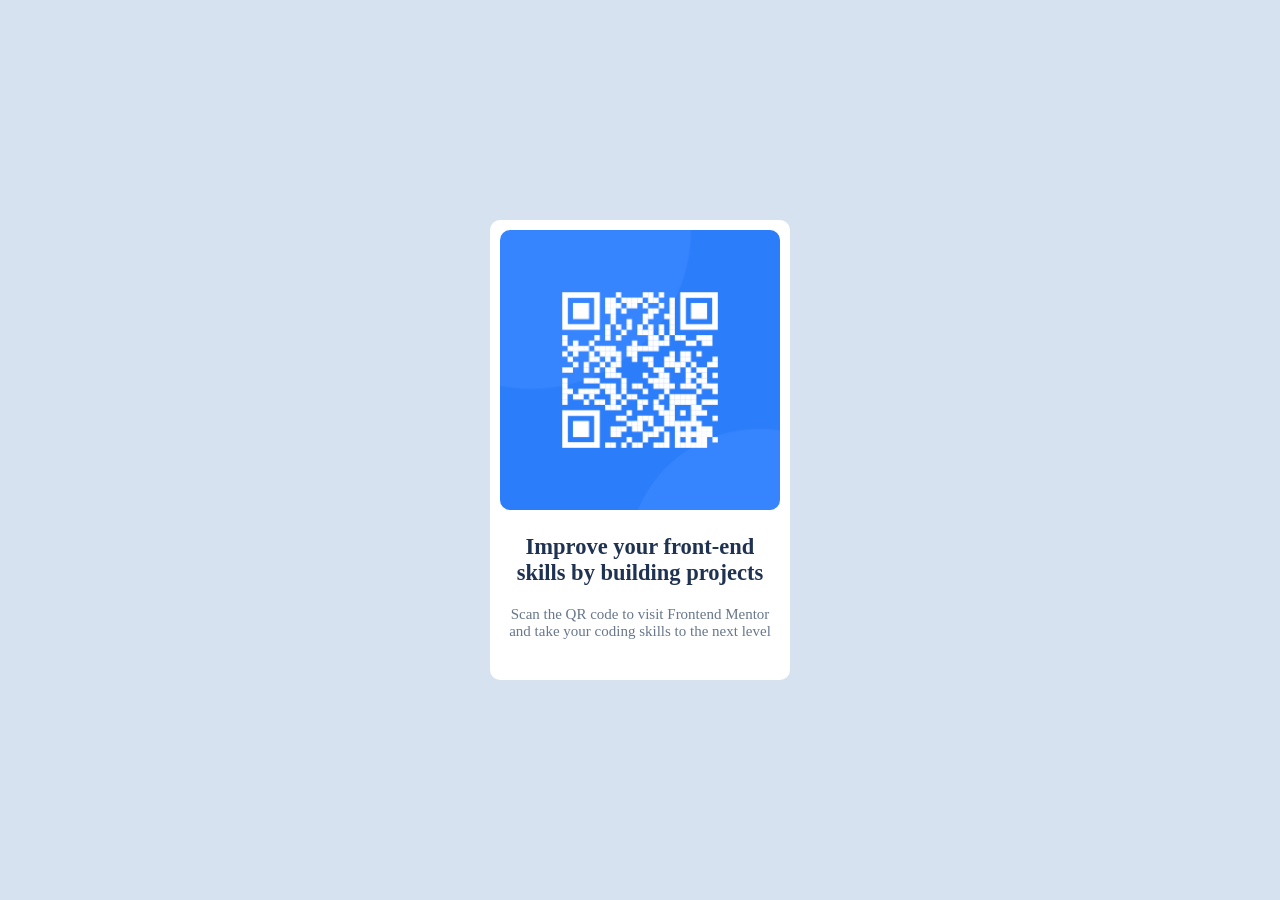
==== index.html @ 69e78fcc "first commit" ====
<!DOCTYPE html>
<html lang="en">
<head>
  <meta charset="UTF-8">
  <meta name="viewport" content="width=device-width, initial-scale=1.0"> <!-- displays site properly based on user's device -->
  <link rel="icon" type="image/png" sizes="32x32" href="./images/favicon-32x32.png">
  <title>Frontend Mentor | QR code component</title>
  <link rel="preconnect" href="https://fonts.googleapis.com">
  <link rel="preconnect" href="https://fonts.gstatic.com" crossorigin>
  <link href="https://fonts.googleapis.com/css2?family=Outfit:wght@100..900&display=swap" rel="stylesheet">
  <link rel="stylesheet" href="style.css">
</head>
<body>

  <main class="main__section">
    <picture class="image__container">
        <img class="image" src="./images/image-qr-code.png" alt="">
    </picture>

    <article class="content__container">
        <h2 class="title">Improve your front-end skills by building projects</h2>
        <p class="description">Scan the QR code to visit Frontend Mentor and take your coding skills to the next level</p>
    </article>
  </main>
</body>
</html>
---- style.css ----
*
{
    margin: 0;
    padding: 0;
    box-sizing: border-box;
}
html
{
    font-size: 62.5%;
}

:root
{
    /* COLOR */

    --White: hsl(0, 0%, 100%);
    --Slate-300: hsl(212, 45%, 89%);
    --Slate-500: hsl(216, 15%, 48%);
    --Slate-900: hsl(218, 44%, 22%);

    /* FONT FAMILY */
    --ff-base: "Outfit", sans-serif;

}

body
{
    font-size: 15px;
    font-weight: 400;
    min-height: 100vh;
    display: grid;
    place-content: center;
    background-color: var(--Slate-300);
    color: var(--Slate-900);
}

main
{
    width: 30rem;
    padding: 1rem;
    border-radius: 1rem;
    background-color: var(--White);
    text-align: center;
    display: grid;
    gap: 2rem;
}

.image
{
    width: 100%;
    border-radius: 1rem;
}

.content__container
{
    display: grid;
    gap: 2rem;
    padding-bottom: 3rem;
}

.description
{
    color: var(--Slate-500);
}
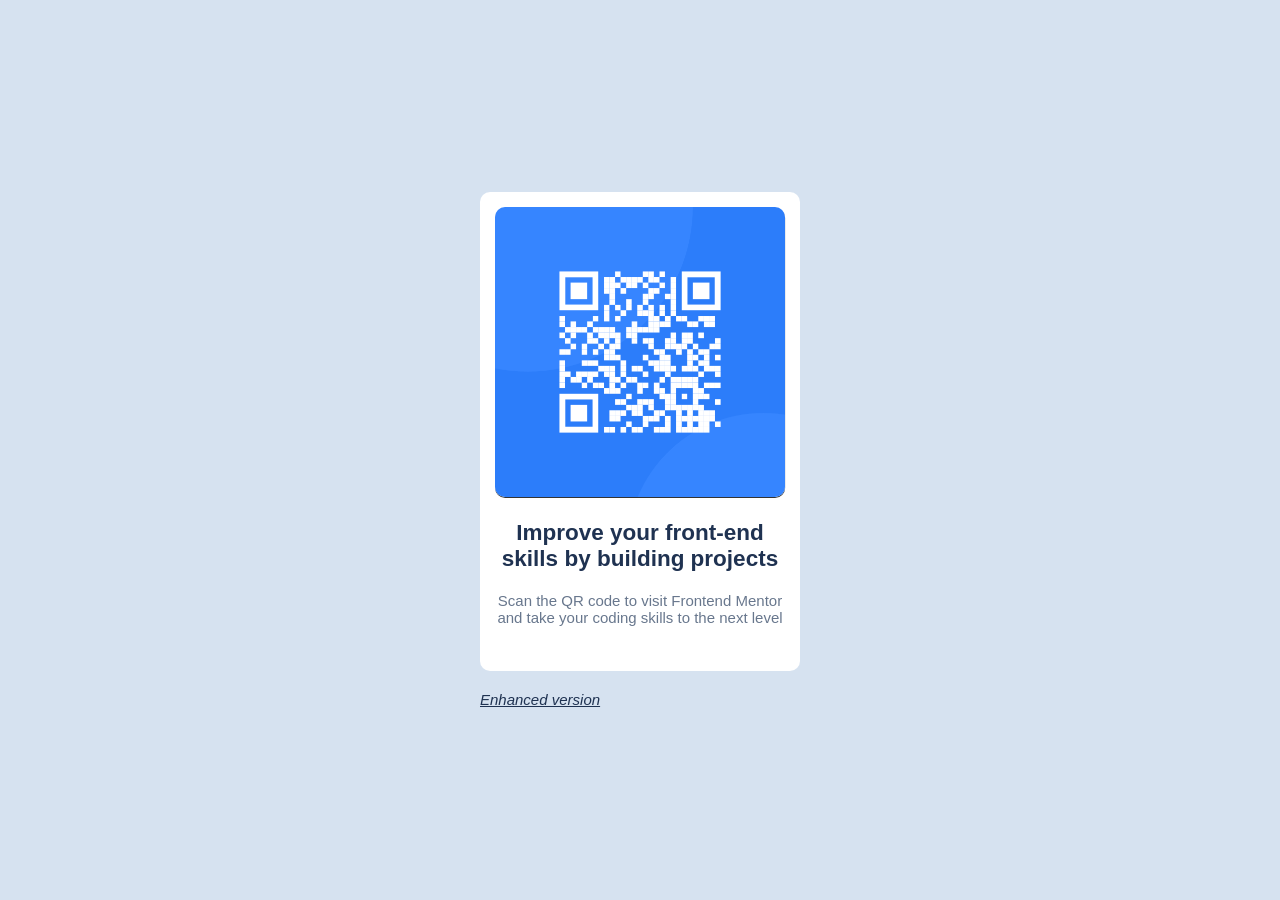
==== commit 7041f08d: "Enhance version" ====
--- a/index.html
+++ b/index.html
@@ -11,16 +11,18 @@
   <link rel="stylesheet" href="style.css">
 </head>
 <body>
-
-  <main class="main__section">
+  <main class="main__section main__section2">
     <picture class="image__container">
-        <img class="image" src="./images/image-qr-code.png" alt="">
+        <img class="image" src="./images/image-qr-code.png" alt="QR code linking to Frontend Mentor">
     </picture>
 
     <article class="content__container">
+      
         <h2 class="title">Improve your front-end skills by building projects</h2>
         <p class="description">Scan the QR code to visit Frontend Mentor and take your coding skills to the next level</p>
     </article>
   </main>
+
+  <a class="page__link" href="./index2.html">Enhanced version</a>
 </body>
 </html>
--- a/style.css
+++ b/style.css
@@ -3,6 +3,7 @@
     margin: 0;
     padding: 0;
     box-sizing: border-box;
+    font-family:var(--ff-base) ;
 }
 html
 {
@@ -19,7 +20,7 @@
     --Slate-900: hsl(218, 44%, 22%);
 
     /* FONT FAMILY */
-    --ff-base: "Outfit", sans-serif;
+    --ff-base: "Montserrat", sans-serif;
 
 }
 
@@ -30,14 +31,15 @@
     min-height: 100vh;
     display: grid;
     place-content: center;
+    color: var(--Slate-900);
     background-color: var(--Slate-300);
-    color: var(--Slate-900);
 }
 
-main
+.main__section
 {
-    width: 30rem;
-    padding: 1rem;
+    width: 32rem;
+    margin-bottom: 2rem;
+    padding: 1.5rem;
     border-radius: 1rem;
     background-color: var(--White);
     text-align: center;
@@ -49,6 +51,7 @@
 {
     width: 100%;
     border-radius: 1rem;
+    box-shadow: .1px 1px .5px #333;
 }
 
 .content__container
@@ -61,4 +64,10 @@
 .description
 {
     color: var(--Slate-500);
+}
+
+.page__link
+{
+    font-style: italic;
+    color:var(--Slate-900);
 }
